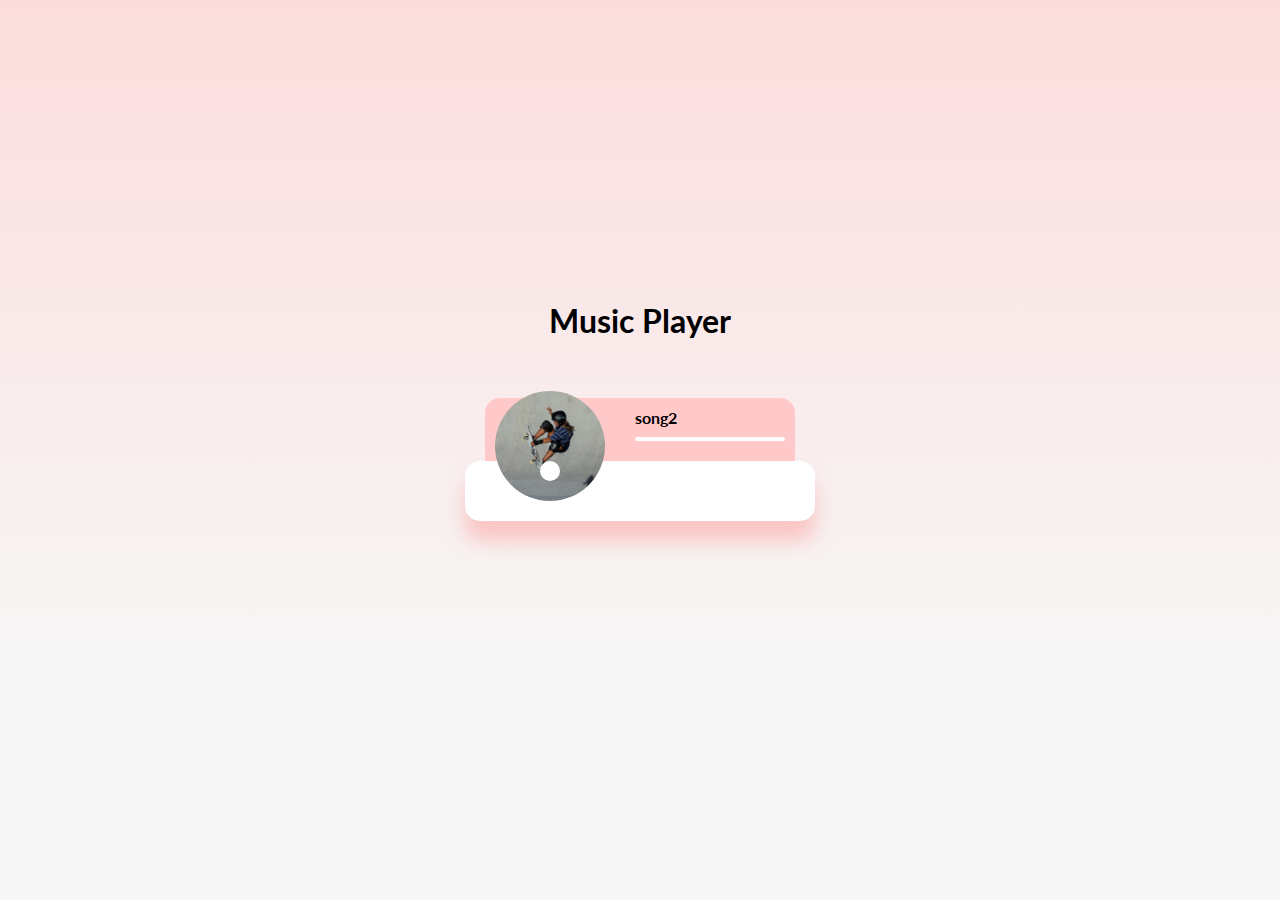
==== index.html @ 31694d9e "first push" ====
<!DOCTYPE html>
<html lang="en">
<head>
    <meta charset="UTF-8">
    <meta http-equiv="X-UA-Compatible" content="IE=edge">
    <meta name="viewport" content="width=device-width, initial-scale=1.0">
    <link rel="stylesheet" href="https://cdnjs.cloudflare.com/ajax/libs/font-awesome/6.1.1/css/all.min.css" 
    integrity="sha512-KfkfwYDsLkIlwQp6LFnl8zNdLGxu9YAA1QvwINks4PhcElQSvqcyVLLD9aMhXd13uQjoXtEKNosOWaZqXgel0g==" 
    crossorigin="anonymous" referrerpolicy="no-referrer" />
    <link rel="stylesheet" href="./style.css">
    <title>Document</title>
</head>
<body>
    <h1>Music Player</h1>
    <div class="music-container play">
        <div class="music-info">
            <h4 id="title">Ukelele</h4>
            <div class="progress-container">
                <div class="progress"></div>
            </div>
        </div>

        <audio src="./music/song1.mp3" id="audio"></audio>
        <div class="img-container">
            <img src="./images/song1.jpg" alt="music-cover" id="cover">
        </div>

        <div class="navigation">
            <button id="prev" class="action-btn">
                <i class="fas fa-backward"></i>
            </button>
            <button id="play" class="action-btn action-btn-big">
                <i class="fas fa-play"></i>
            </button>
            <button id="next" class="action-btn">
                <i class="fas fa-forward"></i>
            </button>
        </div>
    </div>
    
    <script src="./script.js"></script>
</body>
</html>
---- style.css ----
@import url('https://fonts.googleapis.com/css?family=Lato&display=swap');

*{
    box-sizing: border-box;
}

body {
    height: 100vh;
    margin: 0;
    font-family: 'Lato',sans-serif;
    background-image: linear-gradient(0deg, rgb(247,247,247) 23.8%, rgb(252,221,221));
    display: flex;
    flex-direction: column;
    align-items: center;
    justify-content: center;
}

.music-container {
    background-color: white;
    border-radius: 15px;
    box-shadow: 0 20px 20px 0 rgb(252,169,169, 0.6);
    display: flex;
    padding: 20px 30px;
    position: relative;
    margin: 100px 0;
    z-index: 10;
}

.img-container {
    width: 110px;
    position: relative;
}


.img-container::after {
    content: '';
    background-color: white;
    height: 20px;
    width: 20px;
    position: absolute;
    left: 50%;
    bottom: 50%;
    border-radius: 50%;
    transform: translate(-50%, -50%);
}

.img-container img {
    width: inherit;
    height: 110px;
    border-radius: 50%;
    object-fit: cover;
    position: absolute;
    bottom: 0;
    left: 0;

    animation: rotate 6s linear infinite;
    animation-play-state: paused;
}

.music-container.play .img-container img {
    animation-play-state: running ;
}




@keyframes rotate {
    from {
        transform: rotate(0deg);
    }
    
    to {
        transform: rotate(360deg);
    }
}


.navigation {
    display: flex;
    align-items: center;
    justify-content: center;
    z-index: 1;
}

.action-btn {
    background-color: white;
    border: 0;
    color: gray;
    font-size: 20px;
    cursor: pointer;
    padding: 10px;
    margin: 0 20px;
}

.action-btn-big {
    color: lightcoral;
    font-size: 30px;
}

.action-btn:focus {
    outline: 0;
}

.music-info{
    background-color: rgb(255, 201, 201);
    border-radius: 15px 15px 0 0;
    position: absolute;
    top: 0;
    left: 20px;
    width: calc(100% - 40px);
    transform: translateY(0%);
    opacity: 0;
    padding: 10px 10px 10px 150px;
    transition: transform 0.3s ease-in, opacity 0.3s ease-in;
}

.music-info h4 {
    margin: 0;
}

.music-container.play .music-info {
    opacity: 1;
    transform: translateY(-100%);
}

.progress-container {
    background: white;
    border-radius: 5px;
    cursor: pointer;
    margin:10px 0;
    height: 4px;
    width: 100%;
}

.progress {
    background-color: #fe8daa;
    border-radius: 5px;
    height: 100%;
    width: 0%;
    transition: width 0.1 linear;
}
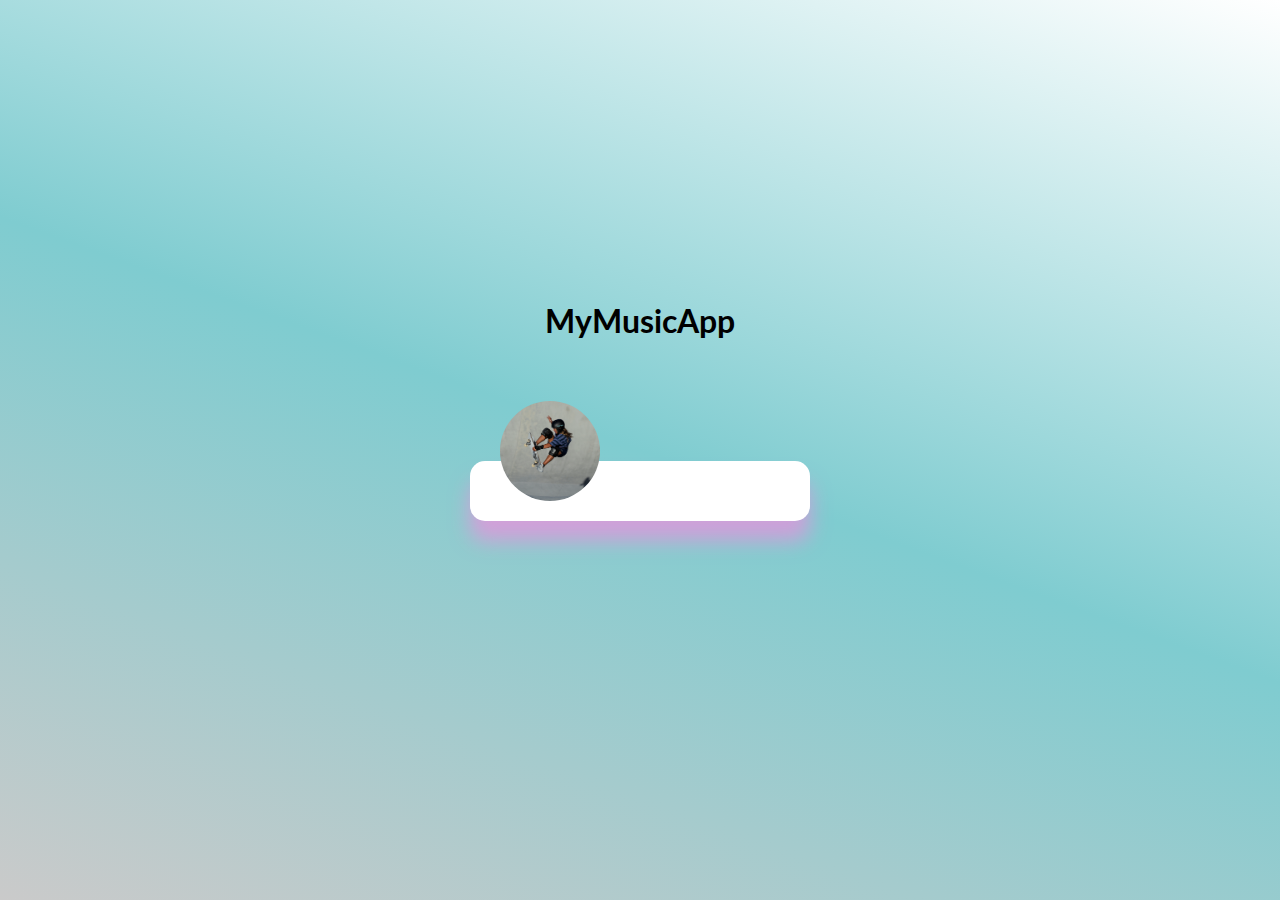
==== commit dfd569ea: "basic functions" ====
--- a/index.html
+++ b/index.html
@@ -4,6 +4,7 @@
     <meta charset="UTF-8">
     <meta http-equiv="X-UA-Compatible" content="IE=edge">
     <meta name="viewport" content="width=device-width, initial-scale=1.0">
+    <script src="https://code.jquery.com/jquery-1.9.1.min.js"></script>
     <link rel="stylesheet" href="https://cdnjs.cloudflare.com/ajax/libs/font-awesome/6.1.1/css/all.min.css" 
     integrity="sha512-KfkfwYDsLkIlwQp6LFnl8zNdLGxu9YAA1QvwINks4PhcElQSvqcyVLLD9aMhXd13uQjoXtEKNosOWaZqXgel0g==" 
     crossorigin="anonymous" referrerpolicy="no-referrer" />
@@ -11,15 +12,15 @@
     <title>Document</title>
 </head>
 <body>
-    <h1>Music Player</h1>
-    <div class="music-container play">
+    <h1>MyMusicApp</h1>
+    <div class="music-container">
         <div class="music-info">
-            <h4 id="title">Ukelele</h4>
+            <h4 id="title">Test</h4>
             <div class="progress-container">
                 <div class="progress"></div>
             </div>
         </div>
-
+        
         <audio src="./music/song1.mp3" id="audio"></audio>
         <div class="img-container">
             <img src="./images/song1.jpg" alt="music-cover" id="cover">
@@ -37,6 +38,7 @@
             </button>
         </div>
     </div>
+
     
     <script src="./script.js"></script>
 </body>
--- a/style.css
+++ b/style.css
@@ -8,7 +8,7 @@
     height: 100vh;
     margin: 0;
     font-family: 'Lato',sans-serif;
-    background-image: linear-gradient(0deg, rgb(247,247,247) 23.8%, rgb(252,221,221));
+    background-image: linear-gradient(20deg, rgb(202, 202, 202),rgb(127, 204, 208),rgb(255, 255, 255) );
     display: flex;
     flex-direction: column;
     align-items: center;
@@ -18,7 +18,7 @@
 .music-container {
     background-color: white;
     border-radius: 15px;
-    box-shadow: 0 20px 20px 0 rgb(252,169,169, 0.6);
+    box-shadow: 0 20px 20px 0 rgba(255, 132, 224, 0.6);
     display: flex;
     padding: 20px 30px;
     position: relative;
@@ -27,13 +27,13 @@
 }
 
 .img-container {
-    width: 110px;
+    width: 100px;
     position: relative;
 }
 
 
 .img-container::after {
-    content: '';
+    
     background-color: white;
     height: 20px;
     width: 20px;
@@ -46,7 +46,7 @@
 
 .img-container img {
     width: inherit;
-    height: 110px;
+    height: 100px;
     border-radius: 50%;
     object-fit: cover;
     position: absolute;
@@ -58,7 +58,7 @@
 }
 
 .music-container.play .img-container img {
-    animation-play-state: running ;
+    animation-play-state: running ; 
 }
 
 
@@ -93,7 +93,7 @@
 }
 
 .action-btn-big {
-    color: lightcoral;
+    color: pink; 
     font-size: 30px;
 }
 
@@ -102,7 +102,7 @@
 }
 
 .music-info{
-    background-color: rgb(255, 201, 201);
+    background-color: rgb(253, 185, 233);
     border-radius: 15px 15px 0 0;
     position: absolute;
     top: 0;
@@ -124,7 +124,7 @@
 }
 
 .progress-container {
-    background: white;
+    background: rgb(255, 255, 255);
     border-radius: 5px;
     cursor: pointer;
     margin:10px 0;
